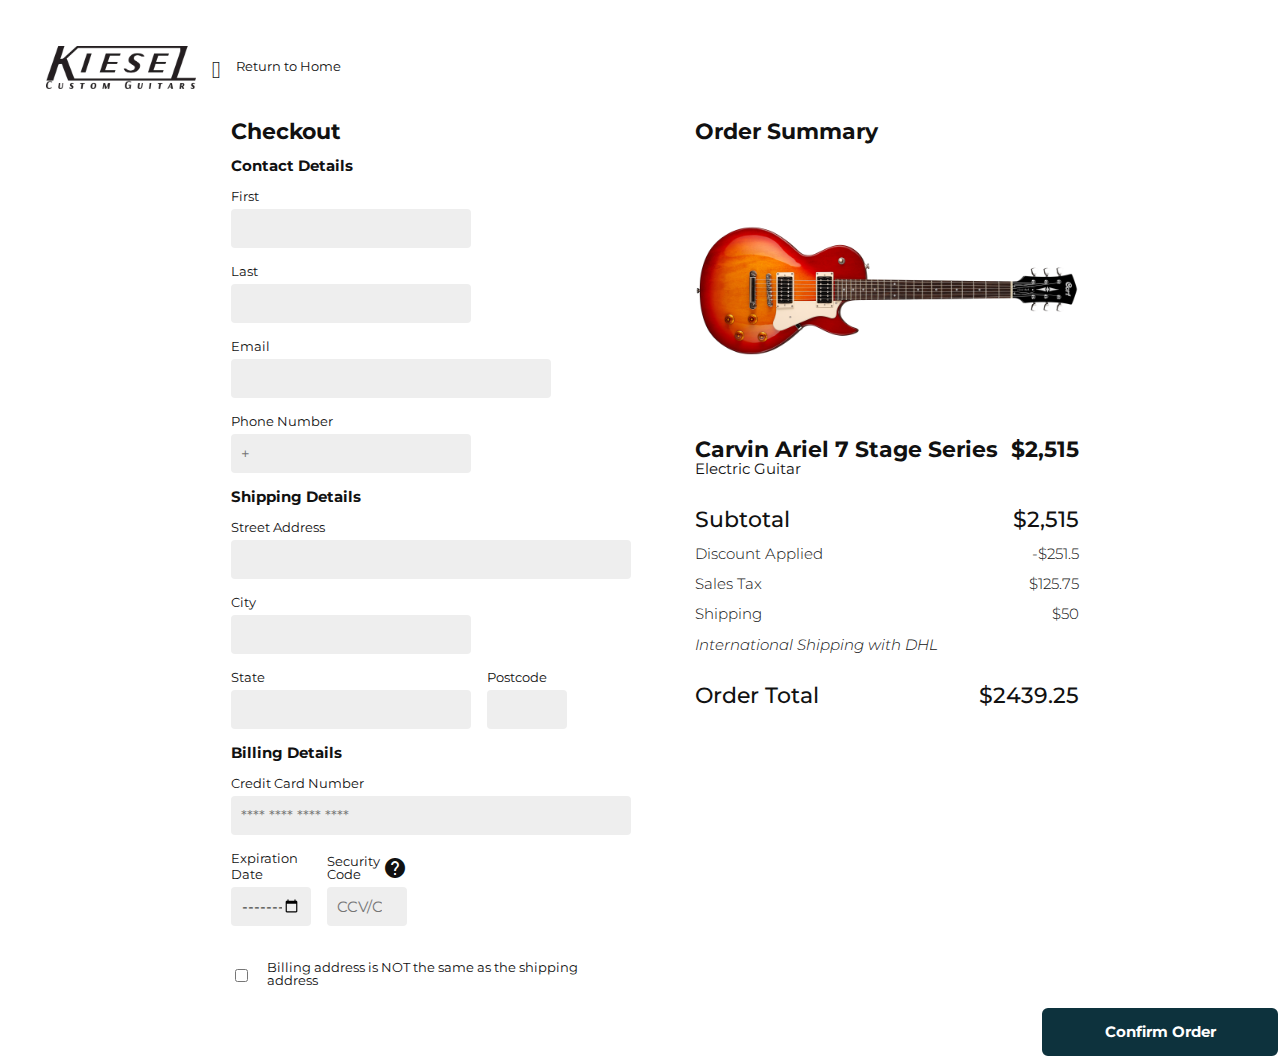
==== checkoutpage.html @ c3ea5dd9 "Add files via upload" ====
<!DOCTYPE html>
<html lang="en">
<head>
    <meta charset="UTF-8">
    <meta http-equiv="X-UA-Compatible" content="IE=edge">
    <meta name="viewport" content="width=device-width, initial-scale=1.0">
    <title>Kiesel Guitar</title>
    <link rel="stylesheet" href="reset.css">
    <link rel="stylesheet" href="layout.css">
    <link rel="stylesheet" href="checkoutstyles.css">


    <link href="https://fonts.googleapis.com/icon?family=Material+Icons"
      rel="stylesheet">
    <link rel="stylesheet" href="https://cdnjs.cloudflare.com/ajax/libs/font-awesome/4.7.0/css/font-awesome.min.css">
    
    
</head>
<body class = "stack">
    <nav class = "cluster header">
        <div class = cluster>
            <img class = logo src="images\800px-Kiesel_guitars_logo.png">
            <div class = "cluster return-to-home "><div><a href="#">  <span class="material-icons">
                &#xe5e0</span></div>
            <div> <a href = "home.html">
                <h5>Return to Home</h5>
            </a></div>
            </div>
        </div>
        <div>
            <a href="javascript:void(0);" class="icon" onclick="cartFunction()">
                <i class="fa fa-shopping-cart"></i>
              </a>
        </div>
        
    </nav>
       <div class = "checkout-container cluster center" id="MyCheckoutContainer">
        <div class="form-container column1">
        <h3 class = "bold">Checkout</h3><br>
        <form class="form" required>
            <h4 class = "bold">Contact Details</h4>
            <ul>
                <li>
            <div class="form-item width-medium">
                <div>
                    <br><label for="f-name">First</label><br>
                    <input type="text" name="f-name" class = "form-input">
                </div>
                <div>
                   <br><label for="l-name">Last</label><br>
                    <input type="text" name="l-name" class="form-input">
                </div>
            </div>
            <div class = "form-item width-large ">
                <br><label for ="email">Email</label><br>
                <input type="email" name="email" class  = "form-input">
                
            </div>
            <div class = "tel width-medium">
                <br><label for ="tel">Phone Number</label><br>
                <input type = "number" name="tel" placeholder="+">
            </div>
            <h4 class = "checkout-title">Shipping Details</h4>
            <div class="streetaddress width-xlarge">
                <br><label for ="streetaddress">Street Address</label><br>
                <input type = "text" name="streetaddress">
            
            </div>
            <div class = "city width-medium">
                <br><label for="city">City</label><br>
                <input type="text" name="city">
                
            </div>
            <div class = "stateNpostcode cluster">
                <div class = "state width-medium">
                <br><label for="state">State</label>
                <input type="text" name="state">
            </div>
            <div class = "postcode width-small">
                <br><label for="postcode">Postcode</label>
                <input type="number" name="postcode">
            </div>
            </div>
            
            <h4 class ="checkout-title" >Billing Details</h4>
            <div class ="ccnumber width-xlarge">
                <br><label for ="ccnumber"> Credit Card Number</label><br>
                <input type = "number" name = "ccnumber" placeholder="**** **** **** ****">
            </div>
            
                <div class = "cc-details cluster width-xlarge"> 
                    <div class = "width-small">
                    <br><label for ="expdate">Expiration Date</label>
                    <input type = "month" name = "expdate" placeholder = YYYY/MM min="today">
                    </div>
                    <div class = "width-small">
                    <div class = "cluster">
                        <label for ="securitycode">Security Code</label>
                        <a href="#"> <span class="material-icons">&#xe887</span></a>
                    </div>
                    
                    <input type = "number" name = "securitycode" placeholder = CCV/CVV></div>
                    
                </div>
            
            
            <div class = "billing-address cluster width-xlarge ">
                <input type = "checkbox" name="billingaddress">
                <label for="billing-address">Billing address is NOT the same as the shipping address </label>
                
            </div>
            </li>
            </ul>
            
        </form>
        
        </div>
        <div class = "stack order-summary ">
            <h3 class="bold">Order Summary</h3>
            <img class = "productimage" src="images\CR100CRSmain rotate.png" alt="">
            <div class = "stack order-summary-container">
                <div class =>
                    <div class = "cluster order-summary-content ">
                        <h3 class = "bold">Carvin Ariel 7 Stage Series</h3>
                        <h3 class = "bold">$2,515</h3>

                     </div>
                     <h4>Electric Guitar</h4>
                </div>
                
                <div class = "stack ">
                    <div class = "cluster order-summary-content">
                        <h3 class = "medium">Subtotal</h3>
                        <h3 class = "medium">$2,515</h3>
                    </div>
                    <div class = "cluster order-summary-content">
                        <h4 class = "light">Discount Applied</h4>
                        <h4 class = "light">-$251.5</h4>
                    </div>
                    <div class = "cluster order-summary-content">
                        <h4 class = "light">Sales Tax</h4>
                        <h4 class = "light">$125.75</h4>
                    </div>
                    <div class = "stack order-summary-content tinygap">
                        <div class = "cluster order-summary-content">
                            <h4 class = "light">Shipping</h4>
                            <h4 class = "light">$50</h4>
                        </div>
                        <h4 class = "italic light">International Shipping with DHL</h4>
                    </div>
                </div>
                <div class = "cluster order-summary-content">
                    <h3 class = "medium">Order Total</h3>
                    <h3 class = "medium">$2439.25</h3>
                </div>
            </div>
            
        </div>
        
    </div>
    <div class = "cluster confirm-button">
        <a href="confirmation.html"  class = "btn btn-primary bold" type=submit>Confirm Order</a>

    </div>
    <script src="untitled.js"></script>
</body>
</html>
---- layout.css ----
/*OVERARCHING LAYOUT TYPES*/

.cluster{
    display: flex;
    flex-direction: row;
    
}
.logo{
    margin-right: 25rem;
} 
.banner{
    align-items: center;
    justify-content: center;
    position:relative;
   
}
.banner-container{
    margin-left: auto;
    margin-right:auto;
    position:absolute;
    top:10rem;
    justify-content:center;
    
}
.banner-text{
  text-align: center;
  width:60%;
  line-height: 6rem;
  margin-right:auto;
  margin-left:auto;
    
}
.banner-cta{
  gap:35vw;
  position:absolute;
  top:25rem;
  justify-content: space-between;
  margin-right: auto;
  margin-left: auto;
  align-items:center;
}


.cta-right{
    text-align: right;
    
}

.nav-navigation{
    justify-content: space-between;
    align-items: center;
    flex-wrap: wrap;
    padding:1rem 1.5rem;
    
}
.nav-links{
    
    align-items:center;
    
}
.stack{
    display: flex;
    flex-direction: column;
    flex-wrap:nowrap;
    gap: 1em;
}
.main-content{
  gap:6rem;
}
.featured-products-container{
    flex-wrap: wrap;
    justify-content: center;
    align-items: flex-end ;
    /* flex-flow: column wrap; */
    gap:5rem;
    align-content: stretch;
}
.featured-products{
    
    align-items: center;
    height: 550px;
    justify-content: space-between;
}
.featured-text{
    width:200px;
}

.shop-categories-container{
    flex-wrap: wrap;
    justify-content: center;
    align-items: center;
    margin-left: auto;
    margin-right: auto;
    
    
}

.guitarsandbasses:hover .arrow, .accessories:hover .arrow, .merchandise:hover .arrow{
  max-width:350px;
  transition: 0.2s ease-in-out;
}


.shop-categories-content{
    position:absolute;
    margin-top: 2rem;
    flex-wrap: wrap;

}
.shop-categories-box{
    justify-content: center;
    min-width: 400px;
    
    

}

.brand-categories-container{
    flex-wrap: wrap;
    position: relative;
    align-items: center;
    justify-content: center;
    
}
.brand-categories-box{
    align-items: center;
    justify-content: center;
    
 
}
.brand-categories-text{
    align-items: center;
    justify-content: center;
    position: absolute;
    width:40px;
    font-weight: 700;
    text-align: center;

}
.brandimage:hover{
  opacity: 0.8;
  transition: 0.2s ease-in-out;
}
.newsletter-layout{
    justify-content: center;
    align-items: center;
    padding:2rem;
}
.newsletter-bg{
    justify-content: center;
    align-items: center;
}
.newsletter-text{
    align-items: center;
    justify-content: center;
    padding:2rem;
    text-align: center;
    gap:2rem;
    position:absolute
}
.container{
    display: flex;
    flex-direction: row;
    flex-wrap: nowrap;
}

.box{
    display:flex;
    flex-direction:column;
    flex-wrap:wrap;
}
.return-to-home{
    flex-wrap:wrap;
    align-items: center;
}
.product-container{
    flex-wrap:wrap;
    justify-content: center;
    margin-top:2rem;
    gap:3rem;
    padding:0 2rem 2rem 2rem;
    align-content:center;
}



.tech-title{
    min-width:100px;
}
.review{
    padding:2rem;
}


.similar-products{
    display: flex;
    flex-direction: row;
    padding:2rem;
    border-top: 1px solid white;
    flex-wrap: wrap;
    justify-content: center;
}

.products-container{
    flex-wrap:wrap;
    gap:3rem;
    justify-content: center;
}

.products-content{
    gap:1rem;
    width: 165px;
}

.products-text{
    gap:1rem;
}
.single-product{
    height:500px;
    justify-content: space-between;
}
.single-product:hover{
  opacity:80%;
}
.sale{
    gap:1em;
}
.sale-text{
    font-weight: 500;
    text-decoration: line-through;
}
.sale-new-price{
    font-weight:500;
    color: var(--colour-accent-orange);
}

.guitar-page{
    flex-wrap:wrap;
    
    justify-content: center;
    gap:4rem;

}
.guitar-content{
  align-items: flex-start;
  margin-top:2rem;
  
}

.filter{
    
    gap:2rem;
    
}
.nav-mobile.hide{
  position:absolute;
  opacity: 0;
  top:-100%
}
.hide{
	
  opacity: 0;
  position:absolute;
  top: 0;
  bottom: 0;
  left:0;
  right: 0;
  height:0;
}
.show{
  opacity:1;
	display:flex;
  flex-direction: column;
  transition: ease-in-out;
}
.filter-title{
	border:none;
	display:inline-block;
	padding:1rem 0;
	vertical-align:middle;
	overflow:hidden;
	text-decoration:none;
	color:inherit;
	background-color:inherit;
	text-align:center;
	cursor:pointer;
	white-space:nowrap;
	width:10rem;
	text-align: left;



}
.filter-container{
	display: flex;
	flex-direction: column;
	gap: 1rem;
  
}

.custom-warning{
  display:none;
 
}



button{
	padding:0;
	text-align: left;
}
.quiz-container{
    gap:2rem;
    border: 1px white solid;
    padding:2rem;
}
.products{
    flex-wrap:wrap;
    margin-bottom:2rem;
    gap:7rem;

}
.shop-icons{
    width:165px;
    justify-content: space-between;
    align-items: flex-end;
}

.header{
    justify-content: space-between;
    flex-wrap:wrap;
    padding:1rem;
    align-items: center;
}
.checkout-container{
    flex-wrap:wrap-reverse;
    gap: 4rem;
    justify-content: center;
}

.cc-details{
    gap:1rem;
    align-items:flex-end;
}
.billing-address{
    margin-top:2rem;
    align-items:center;
    gap:1rem;
}
.order-summary{
    width:30vw;
    gap:3rem;
}
.order-summary-content{
    flex-wrap: nowrap;
    justify-content: space-between;
}
.order-summary-container{
    gap:2rem;
}
.confirm-button{
  display: flex;
  flex-direction: row;
  flex-wrap: wrap;
  justify-content: flex-end;
}
.stateNpostcode{
  gap:1rem;
}
.header a.icon{display: none;}


.center{
    margin-left: auto;
    margin-right: auto;
}



.email-form{
  display: flex;
  justify-content: center;
  flex-direction: row;
  flex-wrap: wrap;
  gap:1rem;
}



.footer-nav{
    justify-content: space-between;
    align-items: center;
    gap:3rem;
    flex-wrap: wrap;
}

.footer-nav-container{
    gap:7rem 7rem
}

.contact-details{
    flex-wrap: wrap;
    gap: 2rem;
    justify-content: space-between;
    width:250px;
}
.footer-nav-categories{
    width:600px;
    align-items: center;
    justify-content: space-between;
}
.footer-tnc{
    width:250px;
}
.footer-social{
    flex-wrap:wrap;
    gap:1rem;
}
.footernav{
    background-color: #111111;
    display: flex;
    justify-content: space-evenly;
    padding: 50px;

    
}
.footerabout{
    list-style: none;

}
.footershop{
    list-style: none;
}
.footercontact{
    list-style: none;
}
.footermiddle{
    display: flex;
    flex-grow: 0.1;
    width: 300px;
    justify-content: space-between;
}
.getintouch{
    display: grid;
    
    border-collapse: collapse;
    border-spacing: 0;
}
.sidebar-container{
    display: flex;
    flex-direction: row;
    flex-wrap: wrap;
    
}
.sidebar{
    flex-basis: 20rem;
    flex-grow: 0;
    
    
}
.not-sidebar{
    flex-basis: 0;
    flex-basis: 999;
    min-width: 50%;
}


ul {
	list-style: none;
    margin: 0;
    padding: 0;
    text-indent: 0;
    padding-inline-start: 0;
}





  
  .topnav {
	display:flex;
	flex-direction: row;
	justify-content: space-between;
  align-items: center;
  width:100%;
    
  }
  
  .topnav a {
	float: left;
	display: block;
	
	text-align: center;
	padding: 14px 16px;
	text-decoration: none;
	
  }
  
  .topnav a:hover {
	
	color: white;
  }
  
  .topnav a.active {
	background-color: #04AA6D;
	color: white;
  }
  
  .topnav .icon {
	display: none;
  }

  .heading{
      display: flex;
      flex-direction: row;
      align-items: center;
      margin-right:auto;
  }
  .nav-links, .nav-icons{
      display: flex;
      flex-direction: row;
      z-index:1;
  }

  .dropdown-menu{
    float: left;
	display: block;
	
	text-align: center;
	padding: 14px 16px;
	text-decoration: none;
  }
  
  

.order-message{
    justify-content: center;
    
}
.order-container{
    width:450px;
    gap:3rem;
}
.order-page{
    width: 50vw;
    margin-top:1rem;
}
.dropdown-content {
    display: none;
    position: absolute;
    background-color: var(--colour-secondary);
    
    width: 27rem;
    height: 15rem;
    padding:1rem 1rem;
    right: 6rem;
    
    z-index: 1;
    
}
  
  .dropdown-content a {
    
    text-decoration: none;
    display: flex;
    flex-direction: column;
  }
  
  .dropdown-content ul li:hover {
    font-weight:500;}

 .nav-links .dropdown-menu:hover .dropdown-content {
    display: flex;
    flex-direction: column;
    flex-wrap: wrap;
    
    
    
}

.dropdown-category{
  display:flex;
  flex-direction: column;
  align-items: flex-start;
  gap:0;
  font-size: var(--text-base-size);
}




.drawer{
  z-index: 1;
  width:450px;
  margin-left: auto;
  height: calc(100vh - 68px);
  background-color: var(--colour-secondary);
  padding:2rem;
  position:absolute;
  right:0;
  top:68px;
  border-left-style:solid;
  border-left-color: white;
  border-left-width: 1px;
  
}


.local-nav{
  align-items: center;
}
.customize-container{
  justify-content: space-between;
  padding: 2.5rem 0rem;
  border-bottom-style: solid;
  border-color: white;
  border-width:1px;
}
.customize-menu{
  gap:0;
}
.sidebar2{
  flex-grow:0;
  gap:0;
  justify-content: center;
}

.not-sidebar2{
  margin-left:25vw;
}

.option{
  justify-content: center;
  align-items: center;
  gap:3rem;
  

}
.circle{
  padding: 1rem;
    border-radius: 47px;
    border: solid 1px white;
    width: 60px;
    height: 60px;
    align-items: center;
    display: flex;
    justify-content: center;
}

.circle:hover{
  background-color: grey;
  transition: 0.2s ease-in-out;
}

.option-menu{
  gap:3rem;
}

.option-container{
  margin-top:1rem;
  gap:2rem;
  align-items: center;
}

.newsletter-container{
  align-items: center;
  justify-content: center;
}


@media screen and (max-width: 1300px) {
    
  body .shop-categories-container{
      display: flex;
      flex-direction: column;
      flex-wrap: nowrap;
      justify-content: center;
      align-items: center;
      margin-left: auto;
      margin-right: auto;
      width: 70vw;
      
  }
  body .svg-box{
      height:150px;
      width:100vw
  }
  body .image{
      display: none;
  }
  body .shop-categories-content{
      position:absolute;
      
      flex-wrap: wrap;
  
  }
  body .brand-categories-container{
      display: flex;
      flex-direction: column;
      flex-wrap: wrap;
      position: relative;
      align-items: center;
      justify-content: center;
      
      gap:3rem;
      
  }
  body .brandimage{
      width: 70vw;
      object-fit: contain;
  }
  body .featured-products-container{
      display:flex;
      flex-direction: column;
      flex-wrap: wrap;
      justify-content: center;
      align-items: center ;
      /* flex-flow: column wrap; */
      gap:3rem;
      align-content: stretch;
  }
  body .newsletter-bg{
      font-size: calc(var(--text-xxl*80vw))
  }

  body.footer-nav-container{
      display: flex;
      flex-direction: column;
  }

  body .footer-tnc{
      display:none;
  }
  
  body .logo{
      margin-right:1rem;
  }    
  body .footer-nav-categories{
    gap: 2rem;
    
}
}
@media screen and (max-width: 1000px) {
  body .footer-nav-container{
      display: flex;
      flex-direction: row;
      gap:0rem;
      padding: 2rem;
  }
  body .footer-nav-categories{
      display: flex;
      flex-direction: row;
      align-items: flex-start;
      gap: 1rem;
      
  }
  body .footermiddle{
    gap:1rem;
  }

  body .contact-details{
      width:150px;
  }
  body .shop-categories-content img{
      width: 45vw;
  }
  body .shop-categories-content h3{
      font-size: 1.4rem;
  }
  

  body .quiz-container{
      display: none;
  }

  body .guitar-page{
      display: flex;
      flex-direction: row;
      gap: 2rem;
      padding: 0 0.5rem;
  }

  body .filter-container{
      display: flex;
      flex-direction: row;
      flex-wrap:wrap;
      gap:2vw;
      align-items:flex-start;
      
  }

  .filter-content{
    display: flex;
    flex-direction: column;
    justify-content: center;
  }

  body .sidebar{
    flex-basis:100%;
  }
  body .products{
      justify-content: center;
  }
  body .not-sidebar{
      flex-basis: auto;
  }
  body .product-content{
      display: flex;
      flex-direction: column;
      flex-wrap: wrap;  
      gap:2rem;      
  
  }
  body .productimage{
      max-height: 400px;
      display: block;
      
      object-fit:contain;
      min-height: 200px;
  }
  body .product-details{
      align-items: center;
  }
  
  .header a.icon{display: block;}  
  
  .checkout-container.responsive .order-summary{
    display:flex;
    flex-direction: column;
    width:80vw;

  } 
  .checkout-container .order-summary{display: none;}
  .product-buttons{
    align-items: center;
  }
  body .custom-warning{
    display: flex;
    width:50%;
    margin-left:auto;
    margin-right:auto;
    align-items:center;
    justify-content: center;
    position:absolute;
    z-index: 1;
  }
  .confirm-button.custom{
    display: none;
  }
}

@media screen and (max-width: 950px) {
    
	
    
	.topnav a.icon {
	  float: right;
	  display: block;
	}
  .topnav .nav-links,.nav-icons a:nth-child(2),.dropdown-menu, .dropdown-menu.mobile-nav-shop{display: none;}
    
    .topnav .responsive .nav-links  {
      position: relative;}
    .topnav.responsive .nav-links .icon {
      position: relative;
      left:0;
    }
    .topnav.responsive .nav-links,
    .topnav.responsive .dropdown-menu,
    .topnav.responsive .nav-icons{
      display: flex;
      flex-direction: column;
      align-items: center;
    }
    .topnav.responsive{
      display:flex;
      flex-direction: column;
    }
      .topnav{
          display:flex;
        flex-direction: row;
      }
      body .logo{
          margin-right: 0rem;
      }
      .nav-links{
        display: flex;
        flex-direction: column;
        align-items:center;
      }
      
      nav .nav-links .dropdown-menu:hover .dropdown-content {
        display: none;
        
    }
    .nav-mobile.hide.show{
      position:relative;
      height: auto;
      opacity: 1;
    }
    

    
   
  }
  
 
  @media only screen and (max-width: 768px) {
   
    
    body .newsletter-rect{
      width:80vw;
  }

  .newsletter-text{
    width:60vw;
    gap:1rem;
  }

  body .newsletter-subheading{
    width:60vw;
  }
  .banner-text{
    font-size: var(--text-xl);
  }
  .banner-cta{
    font-size: var(--text-base-size)
  }
  
  .banner-container{
    gap: 1em;
    position: absolute;
    top: 10rem;
    justify-content: center;
  }

  body{
    gap:0rem;
  }

  .banner-cta{
    display: flex;
    flex-direction:column;
    gap: 1rem;
    top:30rem;
  }
  .banner-text{
    line-height:4rem;
  }
  
  .main-content{
    gap:1rem;
  }
  body .footer-nav-categories a:not(:first-child){
    display:none;

}
body .footer-nav-categories{
  display: flex;
  flex-direction: column;
  align-items: flex-start;
  gap: 1rem;
  
}
.drawer{
  width:100%;
  height:70vh;
  position:relative;
}
  }

  @media screen and (max-width:400px){
   
  }
  
  .error{
    justify-content: center;
    width: 40vw;
    margin-left: auto;
    margin-right: auto;
    padding:10rem 5rem;
  }
---- checkoutstyles.css ----
@import url('https://fonts.googleapis.com/css2?family=Montserrat:wght@300;400;500;700&display=swap');

:root{
    --font-primary: 'Montserrat', sans-serif;
    --text-base-size: 0.95rem;

    --colour-primary: white;
    --colour-secondary: #111111;
    --colour-accent-orange: #ee6633;
    --colour-accent-blue:#33c1ee;
    --colour-accent-green:#33ee33;
    --colour-background-brown:#33230b;
    --colour-background-green:#0a260f;
    --colour-background-blue:#0d323d;

    --text-scale-ratio: 1.2;
    --text-xxl: 5rem;
    --text-xl: 3rem;
    --text-lg: 2rem;
    --text-md: 1.4rem;
    --text-sm: 0.8rem;

    --width-sm:8rem;
    --width-md: 12rem;
    --width-lg: 15rem;
    --width-xlg: 20rem;
}
html {
    box-sizing: border-box;
  }
  *, *:before, *:after {
    box-sizing: inherit;
  }

body{
    font-size: var(--text-base-size);
    font-family: var(--font-primary);
    color: var(--colour-secondary);
    background-color: var(--colour-primary);
    text-decoration: none;
    margin-left: 2em;
    margin-top: 2em;
}

.logo{
    width: 150px;
    margin-right: 0rem;
}



label{
    color: var(--colour-secondary);
    text-decoration: none;
    font-size: var(--text-sm);
}

h1{
    font-size: var(--text-xxl);
    
    letter-spacing: .3rem;
    font-weight: 400;
}
    

h2{
    font-size: var(--text-xl);
    
    font-weight: 400;
}

h3{
    font-size: var(--text-md);
    font-weight: 400;
}

h4{
    font-size: var(--text-base-size);
    font-weight: 400;

}
h5{
    font-size: var(--text-sm);
    font-weight: 400;
}
a{
    text-decoration: none;
    color: inherit;
}
b{
    font-size: var(--text-sm);
    font-weight: 300;
}

/*SPECIFIC STYLES ADJUSTMENTS*/
.green-accent{
    color: var(--colour-accent-green);
}
.blue-accent{
    color: var(--colour-accent-blue);
}
.orange-accent{
    color:var(--colour-accent-orange);
}
.black{
    color:var(--colour-secondary)
}
.white{
    color: var(--colour-primary);
}
.underline{
    text-decoration: underline;
}
.bold{
    font-weight: 700;
}
.medium{
    font-weight:500;
}
.light{
    font-weight: 300;
}
.width-small{
    max-width: 5rem;
}
.width-medium{
    max-width: 15rem;
}

.width-large{
    max-width:20rem;
}
.width-xlarge{
    max-width:25rem;
}
.checkout-title{
    margin-top: 1rem;
    font-weight: 700;
}

.italic{
    font-style: italic;
}
.productimage{
    
    max-width: 450px;
    max-height: 200px;
    display: block;
    
    object-fit:contain;
    min-height: 200px;
}
.btn{
    padding: 1rem;
    border-radius: 8px;
    text-align: center;
    text-decoration: none;
    
}   


.btn-primary{
    background-color: var(--colour-background-blue);
    border: 2px solid var(--colour-primary);
    color: var(--colour-primary);
    width:15rem;
    
}

.btn-primary:hover{
    background-color: #123d4b ;
    transition: 0.2s ease-in-out;
    
}
.icon{
    font-size: 2rem;
}

input:invalid{
    background:pink;
}


form{
    display: flex;
    max-width:60vw;
    flex-direction: column;
    color:var(--colour-secondary);
    text-decoration: none;

}
input{
    width: 100%;
    min-height: 25px;
    font-size: 1rem;
    margin-top: 5px;
    border-radius: 4px;
    font: var(--font-primary);
    border: 0;
    padding: 10px;
    background: #eee;
}
input[type = "checkbox"]{
    width: auto;
}
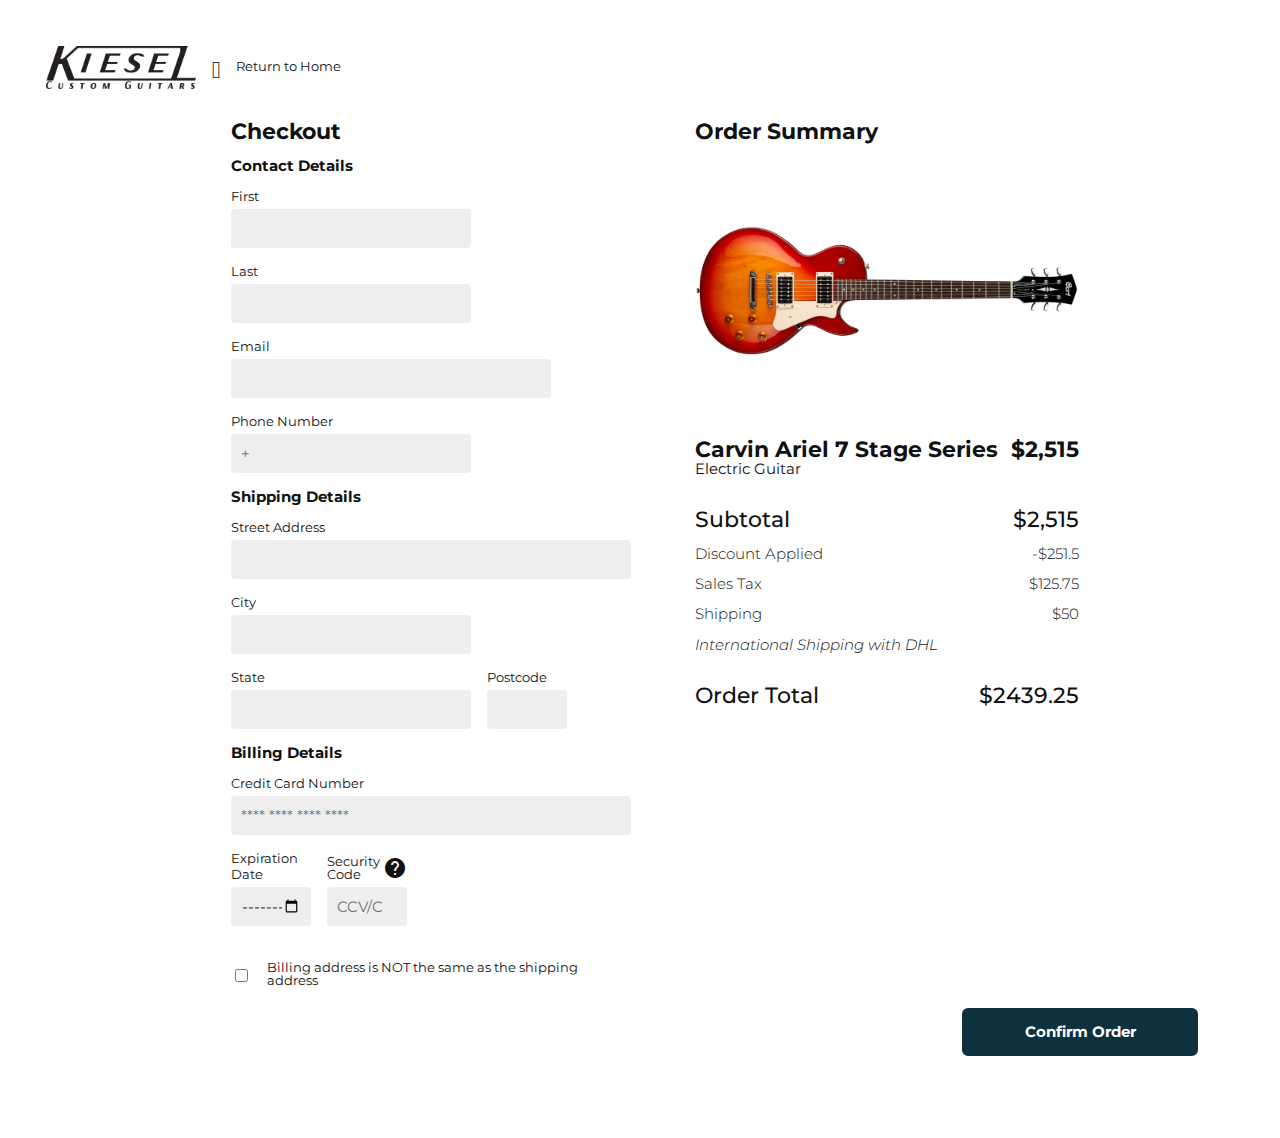
==== commit 80c3d07f: "1700 10/6/21" ====
--- a/checkoutpage.html
+++ b/checkoutpage.html
@@ -1,167 +1,167 @@
-<!DOCTYPE html>
-<html lang="en">
-<head>
-    <meta charset="UTF-8">
-    <meta http-equiv="X-UA-Compatible" content="IE=edge">
-    <meta name="viewport" content="width=device-width, initial-scale=1.0">
-    <title>Kiesel Guitar</title>
-    <link rel="stylesheet" href="reset.css">
-    <link rel="stylesheet" href="layout.css">
-    <link rel="stylesheet" href="checkoutstyles.css">
-
-
-    <link href="https://fonts.googleapis.com/icon?family=Material+Icons"
-      rel="stylesheet">
-    <link rel="stylesheet" href="https://cdnjs.cloudflare.com/ajax/libs/font-awesome/4.7.0/css/font-awesome.min.css">
-    
-    
-</head>
-<body class = "stack">
-    <nav class = "cluster header">
-        <div class = cluster>
-            <img class = logo src="images\800px-Kiesel_guitars_logo.png">
-            <div class = "cluster return-to-home "><div><a href="#">  <span class="material-icons">
-                &#xe5e0</span></div>
-            <div> <a href = "home.html">
-                <h5>Return to Home</h5>
-            </a></div>
-            </div>
-        </div>
-        <div>
-            <a href="javascript:void(0);" class="icon" onclick="cartFunction()">
-                <i class="fa fa-shopping-cart"></i>
-              </a>
-        </div>
-        
-    </nav>
-       <div class = "checkout-container cluster center" id="MyCheckoutContainer">
-        <div class="form-container column1">
-        <h3 class = "bold">Checkout</h3><br>
-        <form class="form" required>
-            <h4 class = "bold">Contact Details</h4>
-            <ul>
-                <li>
-            <div class="form-item width-medium">
-                <div>
-                    <br><label for="f-name">First</label><br>
-                    <input type="text" name="f-name" class = "form-input">
-                </div>
-                <div>
-                   <br><label for="l-name">Last</label><br>
-                    <input type="text" name="l-name" class="form-input">
-                </div>
-            </div>
-            <div class = "form-item width-large ">
-                <br><label for ="email">Email</label><br>
-                <input type="email" name="email" class  = "form-input">
-                
-            </div>
-            <div class = "tel width-medium">
-                <br><label for ="tel">Phone Number</label><br>
-                <input type = "number" name="tel" placeholder="+">
-            </div>
-            <h4 class = "checkout-title">Shipping Details</h4>
-            <div class="streetaddress width-xlarge">
-                <br><label for ="streetaddress">Street Address</label><br>
-                <input type = "text" name="streetaddress">
-            
-            </div>
-            <div class = "city width-medium">
-                <br><label for="city">City</label><br>
-                <input type="text" name="city">
-                
-            </div>
-            <div class = "stateNpostcode cluster">
-                <div class = "state width-medium">
-                <br><label for="state">State</label>
-                <input type="text" name="state">
-            </div>
-            <div class = "postcode width-small">
-                <br><label for="postcode">Postcode</label>
-                <input type="number" name="postcode">
-            </div>
-            </div>
-            
-            <h4 class ="checkout-title" >Billing Details</h4>
-            <div class ="ccnumber width-xlarge">
-                <br><label for ="ccnumber"> Credit Card Number</label><br>
-                <input type = "number" name = "ccnumber" placeholder="**** **** **** ****">
-            </div>
-            
-                <div class = "cc-details cluster width-xlarge"> 
-                    <div class = "width-small">
-                    <br><label for ="expdate">Expiration Date</label>
-                    <input type = "month" name = "expdate" placeholder = YYYY/MM min="today">
-                    </div>
-                    <div class = "width-small">
-                    <div class = "cluster">
-                        <label for ="securitycode">Security Code</label>
-                        <a href="#"> <span class="material-icons">&#xe887</span></a>
-                    </div>
-                    
-                    <input type = "number" name = "securitycode" placeholder = CCV/CVV></div>
-                    
-                </div>
-            
-            
-            <div class = "billing-address cluster width-xlarge ">
-                <input type = "checkbox" name="billingaddress">
-                <label for="billing-address">Billing address is NOT the same as the shipping address </label>
-                
-            </div>
-            </li>
-            </ul>
-            
-        </form>
-        
-        </div>
-        <div class = "stack order-summary ">
-            <h3 class="bold">Order Summary</h3>
-            <img class = "productimage" src="images\CR100CRSmain rotate.png" alt="">
-            <div class = "stack order-summary-container">
-                <div class =>
-                    <div class = "cluster order-summary-content ">
-                        <h3 class = "bold">Carvin Ariel 7 Stage Series</h3>
-                        <h3 class = "bold">$2,515</h3>
-
-                     </div>
-                     <h4>Electric Guitar</h4>
-                </div>
-                
-                <div class = "stack ">
-                    <div class = "cluster order-summary-content">
-                        <h3 class = "medium">Subtotal</h3>
-                        <h3 class = "medium">$2,515</h3>
-                    </div>
-                    <div class = "cluster order-summary-content">
-                        <h4 class = "light">Discount Applied</h4>
-                        <h4 class = "light">-$251.5</h4>
-                    </div>
-                    <div class = "cluster order-summary-content">
-                        <h4 class = "light">Sales Tax</h4>
-                        <h4 class = "light">$125.75</h4>
-                    </div>
-                    <div class = "stack order-summary-content tinygap">
-                        <div class = "cluster order-summary-content">
-                            <h4 class = "light">Shipping</h4>
-                            <h4 class = "light">$50</h4>
-                        </div>
-                        <h4 class = "italic light">International Shipping with DHL</h4>
-                    </div>
-                </div>
-                <div class = "cluster order-summary-content">
-                    <h3 class = "medium">Order Total</h3>
-                    <h3 class = "medium">$2439.25</h3>
-                </div>
-            </div>
-            
-        </div>
-        
-    </div>
-    <div class = "cluster confirm-button">
-        <a href="confirmation.html"  class = "btn btn-primary bold" type=submit>Confirm Order</a>
-
-    </div>
-    <script src="untitled.js"></script>
-</body>
+<!DOCTYPE html>
+<html lang="en">
+<head>
+    <meta charset="UTF-8">
+    <meta http-equiv="X-UA-Compatible" content="IE=edge">
+    <meta name="viewport" content="width=device-width, initial-scale=1.0">
+    <title>Kiesel Guitar</title>
+    <link rel="stylesheet" href="reset.css">
+    <link rel="stylesheet" href="layout.css">
+    <link rel="stylesheet" href="checkoutstyles.css">
+
+
+    <link href="https://fonts.googleapis.com/icon?family=Material+Icons"
+      rel="stylesheet">
+    <link rel="stylesheet" href="https://cdnjs.cloudflare.com/ajax/libs/font-awesome/4.7.0/css/font-awesome.min.css">
+    
+    
+</head>
+<body class = "stack">
+    <nav class = "cluster header">
+        <div class = cluster>
+            <img class = logo src="images\800px-Kiesel_guitars_logo.png">
+            <div class = "cluster return-to-home "><div><a href="#">  <span class="material-icons">
+                &#xe5e0</span></div>
+            <div> <a href = "index.html">
+                <h5>Return to Home</h5>
+            </a></div>
+            </div>
+        </div>
+        <div>
+            <a href="javascript:void(0);" class="icon" onclick="cartFunction()">
+                <i class="fa fa-shopping-cart"></i>
+              </a>
+        </div>
+        
+    </nav>
+       <div class = "checkout-container cluster center" id="MyCheckoutContainer">
+        <div class="form-container">
+        <h3 class = "bold">Checkout</h3><br>
+        <form class="form" required>
+            <h4 class = "bold">Contact Details</h4>
+            <ul>
+                <li>
+            <div class="form-item width-medium">
+                <div>
+                    <br><label for="f-name">First</label><br>
+                    <input type="text" name="f-name" class = "form-input">
+                </div>
+                <div>
+                   <br><label for="l-name">Last</label><br>
+                    <input type="text" name="l-name" class="form-input">
+                </div>
+            </div>
+            <div class = "form-item width-large ">
+                <br><label for ="email">Email</label><br>
+                <input type="email" name="email" class  = "form-input">
+                
+            </div>
+            <div class = "tel width-medium">
+                <br><label for ="tel">Phone Number</label><br>
+                <input type = "number" name="tel" placeholder="+">
+            </div>
+            <h4 class = "checkout-title">Shipping Details</h4>
+            <div class="streetaddress width-xlarge">
+                <br><label for ="streetaddress">Street Address</label><br>
+                <input type = "text" name="streetaddress">
+            
+            </div>
+            <div class = "city width-medium">
+                <br><label for="city">City</label><br>
+                <input type="text" name="city">
+                
+            </div>
+            <div class = "stateNpostcode cluster">
+                <div class = "state width-medium">
+                <br><label for="state">State</label>
+                <input type="text" name="state">
+            </div>
+            <div class = "postcode width-small">
+                <br><label for="postcode">Postcode</label>
+                <input type="number" name="postcode">
+            </div>
+            </div>
+            
+            <h4 class ="checkout-title" >Billing Details</h4>
+            <div class ="ccnumber width-xlarge">
+                <br><label for ="ccnumber"> Credit Card Number</label><br>
+                <input type = "number" name = "ccnumber" placeholder="**** **** **** ****">
+            </div>
+            
+                <div class = "cc-details cluster width-xlarge"> 
+                    <div class = "width-small">
+                    <br><label for ="expdate">Expiration Date</label>
+                    <input type = "month" name = "expdate" placeholder = YYYY/MM min="today">
+                    </div>
+                    <div class = "width-small">
+                    <div class = "cluster">
+                        <label for ="securitycode">Security Code</label>
+                        <a href="#"> <span class="material-icons">&#xe887</span></a>
+                    </div>
+                    
+                    <input type = "number" name = "securitycode" placeholder = CCV/CVV></div>
+                    
+                </div>
+            
+            
+            <div class = "billing-address cluster width-xlarge ">
+                <input type = "checkbox" name="billingaddress">
+                <label for="billing-address">Billing address is NOT the same as the shipping address </label>
+                
+            </div>
+            </li>
+            </ul>
+            
+        </form>
+        
+        </div>
+        <div class = "stack order-summary ">
+            <h3 class="bold">Order Summary</h3>
+            <img class = "productimage" src="images\CR100CRSmain rotate.png" alt="">
+            <div class = "stack order-summary-container">
+                <div class =>
+                    <div class = "cluster order-summary-content ">
+                        <h3 class = "bold">Carvin Ariel 7 Stage Series</h3>
+                        <h3 class = "bold">$2,515</h3>
+
+                     </div>
+                     <h4>Electric Guitar</h4>
+                </div>
+                
+                <div class = "stack ">
+                    <div class = "cluster order-summary-content">
+                        <h3 class = "medium">Subtotal</h3>
+                        <h3 class = "medium">$2,515</h3>
+                    </div>
+                    <div class = "cluster order-summary-content">
+                        <h4 class = "light">Discount Applied</h4>
+                        <h4 class = "light">-$251.5</h4>
+                    </div>
+                    <div class = "cluster order-summary-content">
+                        <h4 class = "light">Sales Tax</h4>
+                        <h4 class = "light">$125.75</h4>
+                    </div>
+                    <div class = "stack order-summary-content tinygap">
+                        <div class = "cluster order-summary-content">
+                            <h4 class = "light">Shipping</h4>
+                            <h4 class = "light">$50</h4>
+                        </div>
+                        <h4 class = "italic light">International Shipping with DHL</h4>
+                    </div>
+                </div>
+                <div class = "cluster order-summary-content">
+                    <h3 class = "medium">Order Total</h3>
+                    <h3 class = "medium">$2439.25</h3>
+                </div>
+            </div>
+            
+        </div>
+        
+    </div>
+    <div class = "cluster checkout-button confirm-button">
+        <a href="confirmation.html"  class = "btn btn-primary bold" type=submit>Confirm Order</a>
+
+    </div>
+    <script src="untitled.js"></script>
+</body>
 </html>--- a/layout.css
+++ b/layout.css
@@ -1,986 +1,936 @@
-/*OVERARCHING LAYOUT TYPES*/
-
-.cluster{
-    display: flex;
-    flex-direction: row;
-    
-}
-.logo{
-    margin-right: 25rem;
-} 
-.banner{
-    align-items: center;
-    justify-content: center;
-    position:relative;
-   
-}
-.banner-container{
-    margin-left: auto;
-    margin-right:auto;
-    position:absolute;
-    top:10rem;
-    justify-content:center;
-    
-}
-.banner-text{
-  text-align: center;
-  width:60%;
-  line-height: 6rem;
-  margin-right:auto;
-  margin-left:auto;
-    
-}
-.banner-cta{
-  gap:35vw;
-  position:absolute;
-  top:25rem;
-  justify-content: space-between;
-  margin-right: auto;
-  margin-left: auto;
-  align-items:center;
-}
-
-
-.cta-right{
-    text-align: right;
-    
-}
-
-.nav-navigation{
-    justify-content: space-between;
-    align-items: center;
-    flex-wrap: wrap;
-    padding:1rem 1.5rem;
-    
-}
-.nav-links{
-    
-    align-items:center;
-    
-}
-.stack{
-    display: flex;
-    flex-direction: column;
-    flex-wrap:nowrap;
-    gap: 1em;
-}
-.main-content{
-  gap:6rem;
-}
-.featured-products-container{
-    flex-wrap: wrap;
-    justify-content: center;
-    align-items: flex-end ;
-    /* flex-flow: column wrap; */
-    gap:5rem;
-    align-content: stretch;
-}
-.featured-products{
-    
-    align-items: center;
-    height: 550px;
-    justify-content: space-between;
-}
-.featured-text{
-    width:200px;
-}
-
-.shop-categories-container{
-    flex-wrap: wrap;
-    justify-content: center;
-    align-items: center;
-    margin-left: auto;
-    margin-right: auto;
-    
-    
-}
-
-.guitarsandbasses:hover .arrow, .accessories:hover .arrow, .merchandise:hover .arrow{
-  max-width:350px;
-  transition: 0.2s ease-in-out;
-}
-
-
-.shop-categories-content{
-    position:absolute;
-    margin-top: 2rem;
-    flex-wrap: wrap;
-
-}
-.shop-categories-box{
-    justify-content: center;
-    min-width: 400px;
-    
-    
-
-}
-
-.brand-categories-container{
-    flex-wrap: wrap;
-    position: relative;
-    align-items: center;
-    justify-content: center;
-    
-}
-.brand-categories-box{
-    align-items: center;
-    justify-content: center;
-    
- 
-}
-.brand-categories-text{
-    align-items: center;
-    justify-content: center;
-    position: absolute;
-    width:40px;
-    font-weight: 700;
-    text-align: center;
-
-}
-.brandimage:hover{
-  opacity: 0.8;
-  transition: 0.2s ease-in-out;
-}
-.newsletter-layout{
-    justify-content: center;
-    align-items: center;
-    padding:2rem;
-}
-.newsletter-bg{
-    justify-content: center;
-    align-items: center;
-}
-.newsletter-text{
-    align-items: center;
-    justify-content: center;
-    padding:2rem;
-    text-align: center;
-    gap:2rem;
-    position:absolute
-}
-.container{
-    display: flex;
-    flex-direction: row;
-    flex-wrap: nowrap;
-}
-
-.box{
-    display:flex;
-    flex-direction:column;
-    flex-wrap:wrap;
-}
-.return-to-home{
-    flex-wrap:wrap;
-    align-items: center;
-}
-.product-container{
-    flex-wrap:wrap;
-    justify-content: center;
-    margin-top:2rem;
-    gap:3rem;
-    padding:0 2rem 2rem 2rem;
-    align-content:center;
-}
-
-
-
-.tech-title{
-    min-width:100px;
-}
-.review{
-    padding:2rem;
-}
-
-
-.similar-products{
-    display: flex;
-    flex-direction: row;
-    padding:2rem;
-    border-top: 1px solid white;
-    flex-wrap: wrap;
-    justify-content: center;
-}
-
-.products-container{
-    flex-wrap:wrap;
-    gap:3rem;
-    justify-content: center;
-}
-
-.products-content{
-    gap:1rem;
-    width: 165px;
-}
-
-.products-text{
-    gap:1rem;
-}
-.single-product{
-    height:500px;
-    justify-content: space-between;
-}
-.single-product:hover{
-  opacity:80%;
-}
-.sale{
-    gap:1em;
-}
-.sale-text{
-    font-weight: 500;
-    text-decoration: line-through;
-}
-.sale-new-price{
-    font-weight:500;
-    color: var(--colour-accent-orange);
-}
-
-.guitar-page{
-    flex-wrap:wrap;
-    
-    justify-content: center;
-    gap:4rem;
-
-}
-.guitar-content{
-  align-items: flex-start;
-  margin-top:2rem;
-  
-}
-
-.filter{
-    
-    gap:2rem;
-    
-}
-.nav-mobile.hide{
-  position:absolute;
-  opacity: 0;
-  top:-100%
-}
-.hide{
-	
-  opacity: 0;
-  position:absolute;
-  top: 0;
-  bottom: 0;
-  left:0;
-  right: 0;
-  height:0;
-}
-.show{
-  opacity:1;
-	display:flex;
-  flex-direction: column;
-  transition: ease-in-out;
-}
-.filter-title{
-	border:none;
-	display:inline-block;
-	padding:1rem 0;
-	vertical-align:middle;
-	overflow:hidden;
-	text-decoration:none;
-	color:inherit;
-	background-color:inherit;
-	text-align:center;
-	cursor:pointer;
-	white-space:nowrap;
-	width:10rem;
-	text-align: left;
-
-
-
-}
-.filter-container{
-	display: flex;
-	flex-direction: column;
-	gap: 1rem;
-  
-}
-
-.custom-warning{
-  display:none;
- 
-}
-
-
-
-button{
-	padding:0;
-	text-align: left;
-}
-.quiz-container{
-    gap:2rem;
-    border: 1px white solid;
-    padding:2rem;
-}
-.products{
-    flex-wrap:wrap;
-    margin-bottom:2rem;
-    gap:7rem;
-
-}
-.shop-icons{
-    width:165px;
-    justify-content: space-between;
-    align-items: flex-end;
-}
-
-.header{
-    justify-content: space-between;
-    flex-wrap:wrap;
-    padding:1rem;
-    align-items: center;
-}
-.checkout-container{
-    flex-wrap:wrap-reverse;
-    gap: 4rem;
-    justify-content: center;
-}
-
-.cc-details{
-    gap:1rem;
-    align-items:flex-end;
-}
-.billing-address{
-    margin-top:2rem;
-    align-items:center;
-    gap:1rem;
-}
-.order-summary{
-    width:30vw;
-    gap:3rem;
-}
-.order-summary-content{
-    flex-wrap: nowrap;
-    justify-content: space-between;
-}
-.order-summary-container{
-    gap:2rem;
-}
-.confirm-button{
-  display: flex;
-  flex-direction: row;
-  flex-wrap: wrap;
-  justify-content: flex-end;
-}
-.stateNpostcode{
-  gap:1rem;
-}
-.header a.icon{display: none;}
-
-
-.center{
-    margin-left: auto;
-    margin-right: auto;
-}
-
-
-
-.email-form{
-  display: flex;
-  justify-content: center;
-  flex-direction: row;
-  flex-wrap: wrap;
-  gap:1rem;
-}
-
-
-
-.footer-nav{
-    justify-content: space-between;
-    align-items: center;
-    gap:3rem;
-    flex-wrap: wrap;
-}
-
-.footer-nav-container{
-    gap:7rem 7rem
-}
-
-.contact-details{
-    flex-wrap: wrap;
-    gap: 2rem;
-    justify-content: space-between;
-    width:250px;
-}
-.footer-nav-categories{
-    width:600px;
-    align-items: center;
-    justify-content: space-between;
-}
-.footer-tnc{
-    width:250px;
-}
-.footer-social{
-    flex-wrap:wrap;
-    gap:1rem;
-}
-.footernav{
-    background-color: #111111;
-    display: flex;
-    justify-content: space-evenly;
-    padding: 50px;
-
-    
-}
-.footerabout{
-    list-style: none;
-
-}
-.footershop{
-    list-style: none;
-}
-.footercontact{
-    list-style: none;
-}
-.footermiddle{
-    display: flex;
-    flex-grow: 0.1;
-    width: 300px;
-    justify-content: space-between;
-}
-.getintouch{
-    display: grid;
-    
-    border-collapse: collapse;
-    border-spacing: 0;
-}
-.sidebar-container{
-    display: flex;
-    flex-direction: row;
-    flex-wrap: wrap;
-    
-}
-.sidebar{
-    flex-basis: 20rem;
-    flex-grow: 0;
-    
-    
-}
-.not-sidebar{
-    flex-basis: 0;
-    flex-basis: 999;
-    min-width: 50%;
-}
-
-
-ul {
-	list-style: none;
-    margin: 0;
-    padding: 0;
-    text-indent: 0;
-    padding-inline-start: 0;
-}
-
-
-
-
-
-  
-  .topnav {
-	display:flex;
-	flex-direction: row;
-	justify-content: space-between;
-  align-items: center;
-  width:100%;
-    
-  }
-  
-  .topnav a {
-	float: left;
-	display: block;
-	
-	text-align: center;
-	padding: 14px 16px;
-	text-decoration: none;
-	
-  }
-  
-  .topnav a:hover {
-	
-	color: white;
-  }
-  
-  .topnav a.active {
-	background-color: #04AA6D;
-	color: white;
-  }
-  
-  .topnav .icon {
-	display: none;
-  }
-
-  .heading{
-      display: flex;
-      flex-direction: row;
-      align-items: center;
-      margin-right:auto;
-  }
-  .nav-links, .nav-icons{
-      display: flex;
-      flex-direction: row;
-      z-index:1;
-  }
-
-  .dropdown-menu{
-    float: left;
-	display: block;
-	
-	text-align: center;
-	padding: 14px 16px;
-	text-decoration: none;
-  }
-  
-  
-
-.order-message{
-    justify-content: center;
-    
-}
-.order-container{
-    width:450px;
-    gap:3rem;
-}
-.order-page{
-    width: 50vw;
-    margin-top:1rem;
-}
-.dropdown-content {
-    display: none;
-    position: absolute;
-    background-color: var(--colour-secondary);
-    
-    width: 27rem;
-    height: 15rem;
-    padding:1rem 1rem;
-    right: 6rem;
-    
-    z-index: 1;
-    
-}
-  
-  .dropdown-content a {
-    
-    text-decoration: none;
-    display: flex;
-    flex-direction: column;
-  }
-  
-  .dropdown-content ul li:hover {
-    font-weight:500;}
-
- .nav-links .dropdown-menu:hover .dropdown-content {
-    display: flex;
-    flex-direction: column;
-    flex-wrap: wrap;
-    
-    
-    
-}
-
-.dropdown-category{
-  display:flex;
-  flex-direction: column;
-  align-items: flex-start;
-  gap:0;
-  font-size: var(--text-base-size);
-}
-
-
-
-
-.drawer{
-  z-index: 1;
-  width:450px;
-  margin-left: auto;
-  height: calc(100vh - 68px);
-  background-color: var(--colour-secondary);
-  padding:2rem;
-  position:absolute;
-  right:0;
-  top:68px;
-  border-left-style:solid;
-  border-left-color: white;
-  border-left-width: 1px;
-  
-}
-
-
-.local-nav{
-  align-items: center;
-}
-.customize-container{
-  justify-content: space-between;
-  padding: 2.5rem 0rem;
-  border-bottom-style: solid;
-  border-color: white;
-  border-width:1px;
-}
-.customize-menu{
-  gap:0;
-}
-.sidebar2{
-  flex-grow:0;
-  gap:0;
-  justify-content: center;
-}
-
-.not-sidebar2{
-  margin-left:25vw;
-}
-
-.option{
-  justify-content: center;
-  align-items: center;
-  gap:3rem;
-  
-
-}
-.circle{
-  padding: 1rem;
-    border-radius: 47px;
-    border: solid 1px white;
-    width: 60px;
-    height: 60px;
-    align-items: center;
-    display: flex;
-    justify-content: center;
-}
-
-.circle:hover{
-  background-color: grey;
-  transition: 0.2s ease-in-out;
-}
-
-.option-menu{
-  gap:3rem;
-}
-
-.option-container{
-  margin-top:1rem;
-  gap:2rem;
-  align-items: center;
-}
-
-.newsletter-container{
-  align-items: center;
-  justify-content: center;
-}
-
-
-@media screen and (max-width: 1300px) {
-    
-  body .shop-categories-container{
-      display: flex;
-      flex-direction: column;
-      flex-wrap: nowrap;
-      justify-content: center;
-      align-items: center;
-      margin-left: auto;
-      margin-right: auto;
-      width: 70vw;
-      
-  }
-  body .svg-box{
-      height:150px;
-      width:100vw
-  }
-  body .image{
-      display: none;
-  }
-  body .shop-categories-content{
-      position:absolute;
-      
-      flex-wrap: wrap;
-  
-  }
-  body .brand-categories-container{
-      display: flex;
-      flex-direction: column;
-      flex-wrap: wrap;
-      position: relative;
-      align-items: center;
-      justify-content: center;
-      
-      gap:3rem;
-      
-  }
-  body .brandimage{
-      width: 70vw;
-      object-fit: contain;
-  }
-  body .featured-products-container{
-      display:flex;
-      flex-direction: column;
-      flex-wrap: wrap;
-      justify-content: center;
-      align-items: center ;
-      /* flex-flow: column wrap; */
-      gap:3rem;
-      align-content: stretch;
-  }
-  body .newsletter-bg{
-      font-size: calc(var(--text-xxl*80vw))
-  }
-
-  body.footer-nav-container{
-      display: flex;
-      flex-direction: column;
-  }
-
-  body .footer-tnc{
-      display:none;
-  }
-  
-  body .logo{
-      margin-right:1rem;
-  }    
-  body .footer-nav-categories{
-    gap: 2rem;
-    
-}
-}
-@media screen and (max-width: 1000px) {
-  body .footer-nav-container{
-      display: flex;
-      flex-direction: row;
-      gap:0rem;
-      padding: 2rem;
-  }
-  body .footer-nav-categories{
-      display: flex;
-      flex-direction: row;
-      align-items: flex-start;
-      gap: 1rem;
-      
-  }
-  body .footermiddle{
-    gap:1rem;
-  }
-
-  body .contact-details{
-      width:150px;
-  }
-  body .shop-categories-content img{
-      width: 45vw;
-  }
-  body .shop-categories-content h3{
-      font-size: 1.4rem;
-  }
-  
-
-  body .quiz-container{
-      display: none;
-  }
-
-  body .guitar-page{
-      display: flex;
-      flex-direction: row;
-      gap: 2rem;
-      padding: 0 0.5rem;
-  }
-
-  body .filter-container{
-      display: flex;
-      flex-direction: row;
-      flex-wrap:wrap;
-      gap:2vw;
-      align-items:flex-start;
-      
-  }
-
-  .filter-content{
-    display: flex;
-    flex-direction: column;
-    justify-content: center;
-  }
-
-  body .sidebar{
-    flex-basis:100%;
-  }
-  body .products{
-      justify-content: center;
-  }
-  body .not-sidebar{
-      flex-basis: auto;
-  }
-  body .product-content{
-      display: flex;
-      flex-direction: column;
-      flex-wrap: wrap;  
-      gap:2rem;      
-  
-  }
-  body .productimage{
-      max-height: 400px;
-      display: block;
-      
-      object-fit:contain;
-      min-height: 200px;
-  }
-  body .product-details{
-      align-items: center;
-  }
-  
-  .header a.icon{display: block;}  
-  
-  .checkout-container.responsive .order-summary{
-    display:flex;
-    flex-direction: column;
-    width:80vw;
-
-  } 
-  .checkout-container .order-summary{display: none;}
-  .product-buttons{
-    align-items: center;
-  }
-  body .custom-warning{
-    display: flex;
-    width:50%;
-    margin-left:auto;
-    margin-right:auto;
-    align-items:center;
-    justify-content: center;
-    position:absolute;
-    z-index: 1;
-  }
-  .confirm-button.custom{
-    display: none;
-  }
-}
-
-@media screen and (max-width: 950px) {
-    
-	
-    
-	.topnav a.icon {
-	  float: right;
-	  display: block;
-	}
-  .topnav .nav-links,.nav-icons a:nth-child(2),.dropdown-menu, .dropdown-menu.mobile-nav-shop{display: none;}
-    
-    .topnav .responsive .nav-links  {
-      position: relative;}
-    .topnav.responsive .nav-links .icon {
-      position: relative;
-      left:0;
-    }
-    .topnav.responsive .nav-links,
-    .topnav.responsive .dropdown-menu,
-    .topnav.responsive .nav-icons{
-      display: flex;
-      flex-direction: column;
-      align-items: center;
-    }
-    .topnav.responsive{
-      display:flex;
-      flex-direction: column;
-    }
-      .topnav{
-          display:flex;
-        flex-direction: row;
-      }
-      body .logo{
-          margin-right: 0rem;
-      }
-      .nav-links{
-        display: flex;
-        flex-direction: column;
-        align-items:center;
-      }
-      
-      nav .nav-links .dropdown-menu:hover .dropdown-content {
-        display: none;
-        
-    }
-    .nav-mobile.hide.show{
-      position:relative;
-      height: auto;
-      opacity: 1;
-    }
-    
-
-    
-   
-  }
-  
- 
-  @media only screen and (max-width: 768px) {
-   
-    
-    body .newsletter-rect{
-      width:80vw;
-  }
-
-  .newsletter-text{
-    width:60vw;
-    gap:1rem;
-  }
-
-  body .newsletter-subheading{
-    width:60vw;
-  }
-  .banner-text{
-    font-size: var(--text-xl);
-  }
-  .banner-cta{
-    font-size: var(--text-base-size)
-  }
-  
-  .banner-container{
-    gap: 1em;
-    position: absolute;
-    top: 10rem;
-    justify-content: center;
-  }
-
-  body{
-    gap:0rem;
-  }
-
-  .banner-cta{
-    display: flex;
-    flex-direction:column;
-    gap: 1rem;
-    top:30rem;
-  }
-  .banner-text{
-    line-height:4rem;
-  }
-  
-  .main-content{
-    gap:1rem;
-  }
-  body .footer-nav-categories a:not(:first-child){
-    display:none;
-
-}
-body .footer-nav-categories{
-  display: flex;
-  flex-direction: column;
-  align-items: flex-start;
-  gap: 1rem;
-  
-}
-.drawer{
-  width:100%;
-  height:70vh;
-  position:relative;
-}
-  }
-
-  @media screen and (max-width:400px){
-   
-  }
-  
-  .error{
-    justify-content: center;
-    width: 40vw;
-    margin-left: auto;
-    margin-right: auto;
-    padding:10rem 5rem;
-  }
-
-  
-
+
+.cluster{
+  display: flex;
+  flex-direction: row;  
+}
+.stack{
+  display: flex;
+  flex-direction: column;
+  flex-wrap:nowrap;
+  gap: 1em;
+}
+.logo{
+  margin-right: 25rem;
+} 
+
+.banner{
+  align-items: center;
+  justify-content: center;
+  position:relative;
+}
+
+.banner-container{
+  margin-left: auto;
+  margin-right:auto;
+  position:absolute;
+  top:10rem;
+  justify-content:center;
+}
+.banner-text{
+  text-align: center;
+  width:60%;
+  line-height: 6rem;
+  margin-right:auto;
+  margin-left:auto;
+    
+}
+.banner-cta{
+  gap:35vw;
+  position:absolute;
+  top:25rem;
+  justify-content: space-between;
+  margin-right: auto;
+  margin-left: auto;
+  align-items:center;
+}
+
+.cta-right{
+  text-align: right;
+}
+
+.nav-navigation{
+  justify-content: space-between;
+  align-items: center;
+  flex-wrap: wrap;
+  padding:1rem 1.5rem;
+    
+}
+.nav-links{
+  align-items:center;
+}
+
+.main-content{
+  gap:6rem;
+  
+}
+.featured-products-container{
+  flex-wrap: wrap;
+  justify-content: center;
+  align-items: flex-end ;
+  /* flex-flow: column wrap; */
+  gap:5rem;
+  align-content: stretch;
+}
+.featured-products{
+    
+  align-items: center;
+  height: 550px;
+  justify-content: space-between;
+}
+.featured-text{
+  width:200px;
+}
+
+.shop-categories-container{
+  flex-wrap: wrap;
+  justify-content: center;
+  align-items: center;
+  margin-left: auto;
+  margin-right: auto;
+  
+    
+}
+
+.guitarsandbasses:hover .arrow, .accessories:hover .arrow, .merchandise:hover .arrow{
+  max-width:350px;
+  transition: 0.2s ease-in-out;
+}
+
+
+.shop-categories-content{
+    position:absolute;
+    margin-top: 2rem;
+    flex-wrap: wrap;
+
+}
+.shop-categories-box{
+    justify-content: center;
+    min-width: 400px;
+    
+    
+
+}
+
+.brand-categories-container{
+    flex-wrap: wrap;
+    position: relative;
+    align-items: center;
+    justify-content: center;
+    
+}
+.brand-categories-box{
+    align-items: center;
+    justify-content: center;
+    
+ 
+}
+.brand-categories-text{
+    align-items: center;
+    justify-content: center;
+    position: absolute;
+    width:40px;
+    font-weight: 700;
+    text-align: center;
+
+}
+.brandimage:hover{
+  opacity: 0.8;
+  transition: 0.2s ease-in-out;
+}
+.newsletter-layout{
+    justify-content: center;
+    align-items: center;
+    padding:2rem;
+}
+.newsletter-bg{
+    justify-content: center;
+    align-items: center;
+}
+.newsletter-text{
+    align-items: center;
+    justify-content: center;
+    padding:2rem;
+    text-align: center;
+    gap:2rem;
+    position:absolute
+}
+.container{
+    display: flex;
+    flex-direction: row;
+    flex-wrap: nowrap;
+}
+
+.box{
+  display:flex;
+  flex-direction:column;
+  flex-wrap:wrap;
+}
+.return-to-home{
+  flex-wrap:wrap;
+  align-items: center;
+}
+.product-container{
+  flex-wrap:wrap;
+  justify-content: center;
+  margin-top:2rem;
+  gap:3rem;
+  padding:0 2rem 2rem 2rem;
+  align-content:center;
+}
+
+.tech-title{
+  min-width:100px;
+}
+.review{
+  padding:2rem;
+}
+
+.similar-products{
+  display: flex;
+  flex-direction: row;
+  padding:2rem;
+  border-top: 1px solid white;
+  flex-wrap: wrap;
+  justify-content: center;
+}
+
+.products-container{
+  flex-wrap:wrap;
+  gap:3rem;
+  justify-content: center;
+}
+
+.products-content{
+  gap:1rem;
+  width: 165px;
+}
+
+.products-text{
+  gap:1rem;
+}
+.single-product{
+  height:500px;
+  justify-content: space-between;
+}
+.single-product:hover{
+  opacity:80%;
+}
+.sale{
+  gap:1em;
+}
+.sale-text{
+  font-weight: 500;
+  text-decoration: line-through;
+}
+.sale-new-price{
+  font-weight:500;
+  color: var(--colour-accent-orange);
+}
+
+.guitar-page{
+  flex-wrap:wrap;  
+  justify-content: center;
+  gap:4rem;
+}
+.guitar-content{
+  align-items: flex-start;
+  margin-top:2rem;
+}
+
+.filter{
+  gap:2rem;
+}
+.nav-mobile.hide{
+  position:absolute;
+  opacity: 0;
+  top:-100%
+}
+.hide{
+  opacity: 0;
+  position:relative;
+}
+.hide-cart{
+  opacity: 0;
+  position:relative;
+  transform: translateX(1000px);
+  height:0;
+}
+.hide-filter{
+  display: none;
+}
+.show{
+  opacity:1;
+	display:flex;
+  flex-direction: column;
+  transition: ease-in-out;
+  transform: translateX(0);
+}
+
+.filter-title{
+	border:none;
+	display:inline-block;
+	padding:1rem 0;
+	vertical-align:middle;
+	overflow:hidden;
+	text-decoration:none;
+	color:inherit;
+	background-color:inherit;
+	text-align:center;
+	cursor:pointer;
+	white-space:nowrap;
+	width:10rem;
+	text-align: left;
+}
+.filter-container{
+	display: flex;
+	flex-direction: column;
+	gap: 1rem;
+}
+
+.custom-warning{
+  display:none;
+}
+
+button{
+	padding:0;
+	text-align: left;
+}
+.quiz-container{
+    gap:2rem;
+    border: 1px white solid;
+    padding:2rem;
+}
+.products{
+    flex-wrap:wrap;
+    margin-bottom:2rem;
+    gap:7rem;
+
+}
+.shop-icons{
+    width:165px;
+    justify-content: space-between;
+    align-items: flex-end;
+}
+
+.header{
+    justify-content: space-between;
+    flex-wrap:wrap;
+    padding:1rem;
+    align-items: center;
+}
+.checkout-container{
+    flex-wrap:wrap-reverse;
+    gap: 4rem;
+    justify-content: center;
+}
+
+.cc-details{
+    gap:1rem;
+    align-items:flex-end;
+}
+.billing-address{
+    margin-top:2rem;
+    align-items:center;
+    gap:1rem;
+}
+.order-summary{
+    width:30vw;
+    gap:3rem;
+}
+.order-summary-content{
+    flex-wrap: nowrap;
+    justify-content: space-between;
+}
+.order-summary-container{
+    gap:2rem;
+}
+.confirm-button{
+  display: flex;
+  flex-direction: row;
+  flex-wrap: wrap;
+  justify-content: flex-end;
+  align-items: flex-end;
+}
+.stateNpostcode{
+  gap:1rem;
+}
+
+.header a.icon{display: none;}
+
+.center{
+  margin-left: auto;
+  margin-right: auto;
+}
+
+
+
+.email-form{
+  display: flex;
+  justify-content: center;
+  flex-direction: row;
+  flex-wrap: wrap;
+  gap:1rem;
+}
+
+
+
+.footer-nav{
+  justify-content: space-between;
+  align-items: center;
+  gap:3rem;
+  flex-wrap: wrap;
+}
+
+.footer-nav-container{
+  gap:7rem 7rem;
+}
+
+.contact-details{
+  flex-wrap: wrap;
+  gap: 2rem;
+  justify-content: space-between;
+  width:250px;
+}
+.footer-nav-categories{
+  width:600px;
+  align-items: center;
+  justify-content: space-between;
+}
+.footer-tnc{
+  width:250px;
+}
+.footer-social{
+  flex-wrap:wrap;
+  gap:1rem;
+}
+.footernav{
+  background-color: #111111;
+  display: flex;
+  justify-content: space-evenly;
+  padding: 50px;
+}
+
+.footermiddle{
+  display: flex;
+  flex-grow: 0.1;
+  width: 300px;
+  justify-content: space-between;
+}
+.getintouch{
+  display: grid;
+  border-collapse: collapse;
+  border-spacing: 0;
+}
+.sidebar-container{
+  display: flex;
+  flex-direction: row;
+  flex-wrap: wrap;
+    
+}
+.sidebar{
+  flex-basis: 20rem;
+  flex-grow: 0;
+}
+.not-sidebar{
+  flex-basis: 0;
+  flex-basis: 999;
+  min-width: 50%;
+}
+
+
+ul {
+	list-style: none;
+  margin: 0;
+  padding: 0;
+  text-indent: 0;
+  padding-inline-start: 0;
+}
+
+.topnav {
+  display:flex;
+  flex-direction: row;
+  justify-content: space-between;
+  align-items: center;
+  width:100%;
+}
+  
+.topnav a {
+  float: left;
+  display: block;
+  text-align: center;
+  padding: 14px 16px;
+  text-decoration: none;
+}
+  
+.topnav .icon {
+  display: none;  
+}
+
+.heading{
+  display: flex;
+  flex-direction: row;
+  align-items: center;
+  margin-right:auto;
+}
+.nav-links, .nav-icons{
+  display: flex;
+  flex-direction: row;
+  z-index:1;
+}
+
+.dropdown-menu{
+  float: left;
+  display: block;
+  text-align: center;
+  padding: 14px 16px;
+  text-decoration: none;
+  gap:1em;
+}
+  
+  
+
+.order-message{
+  justify-content: center;
+    
+}
+.order-container{
+  width:450px;
+  gap:3rem;
+}
+.order-page{
+  width: 50vw;
+  margin-top:1rem;
+}
+.dropdown-content {
+  display: none;
+  position: absolute;
+  background-color: var(--colour-secondary);
+  width: 27rem;
+  height: 15rem;
+  padding:1rem 1rem;
+  right: 6rem;
+  z-index: 2;
+}
+  
+.dropdown-content a {
+  text-decoration: none;
+  display: flex;
+  flex-direction: column;
+}
+  
+.dropdown-content ul li:hover {
+  font-weight:500;
+}
+
+.nav-links .dropdown-menu:hover .dropdown-content {
+  display: flex;
+  flex-direction: column;
+  flex-wrap: wrap;
+}
+
+.dropdown-category{
+  display:flex;
+  flex-direction: column;
+  align-items: flex-start;
+  gap:0;
+  font-size: var(--text-base-size);
+}
+
+.drawer{
+  z-index: 1;
+  width:450px;
+  margin-left: auto;
+  height: calc(100vh - 77px);
+  background-color: var(--colour-secondary);
+  padding:2rem;
+  position:absolute;
+  right:0;
+  border-left-style:solid;
+  border-left-color: white;
+  border-left-width: 1px;
+  border-bottom-style:solid;
+  border-bottom-color: white;
+  border-bottom-width: 1px;
+}
+
+
+.local-nav{
+  align-items: center;
+}
+.customize-container{
+  justify-content: space-between;
+  padding: 2.5rem 0rem;
+}
+.customize-menu{
+  gap:0;
+}
+.sidebar2{
+  flex-grow:0;
+  gap:0;
+  justify-content: center;
+}
+
+.not-sidebar2{
+  margin-left:25vw;
+}
+
+.option{
+  justify-content: center;
+  align-items: center;
+  gap:3rem;
+  
+
+}
+.circle{
+  padding: 1rem;
+  border-radius: 47px;
+  border: solid 1px white;
+  width: 60px;
+  height: 60px;
+  align-items: center;
+  display: flex;
+  justify-content: center;
+}
+
+.circle:hover{
+  background-color: grey;
+  transition: 0.2s ease-in-out;
+}
+
+.option-menu{
+  gap:3rem;
+}
+
+.option-container{
+  margin-top:1rem;
+  gap:2rem;
+  align-items: center;
+}
+
+.newsletter-container{
+  align-items: center;
+  justify-content: center;
+}
+
+.error{
+  justify-content: center;
+  width: 40vw;
+  margin-left: auto;
+  margin-right: auto;
+  padding:10rem 5rem;
+}
+
+@media screen and (max-width: 1300px) {
+    
+  body .shop-categories-container{
+    display: flex;
+    flex-direction: column;
+    flex-wrap: nowrap;
+    justify-content: center;
+    align-items: center;
+    margin-left: auto;
+    margin-right: auto;
+    width: 70vw;
+      
+  }
+  body .svg-box{
+    height:150px;
+    width:100vw
+  }
+  body .image{
+    display: none;
+  }
+  body .shop-categories-content{
+    position:absolute;
+    flex-wrap: wrap;
+  
+  }
+  body .brand-categories-container{
+    display: flex;
+    flex-direction: column;
+    flex-wrap: wrap;
+    position: relative;
+    align-items: center;
+    justify-content: center;
+    gap:3rem;
+      
+  }
+  body .brandimage{
+    width: 70vw;
+    object-fit: contain;
+  }
+  body .featured-products-container{
+    display:flex;
+    flex-direction: column;
+    flex-wrap: wrap;
+    justify-content: center;
+    align-items: center;
+    gap:3rem;
+    align-content: stretch;
+  }
+  body .newsletter-bg{
+      font-size: calc(var(--text-xxl*80vw))
+  }
+
+  body.footer-nav-container{
+      display: flex;
+      flex-direction: column;
+  }
+
+  body .footer-tnc{
+      display:none;
+  }
+  
+  body .logo{
+      margin-right:1rem;
+  }    
+  body .footer-nav-categories{
+    gap: 2rem;
+    
+}
+}
+@media screen and (max-width: 1000px) {
+  body .footer-nav-container{
+      display: flex;
+      flex-direction: row;
+      gap:0rem;
+      padding: 2rem;
+  }
+  body .footer-nav-categories{
+      display: flex;
+      flex-direction: row;
+      align-items: flex-start;
+      gap: 1rem;
+      
+  }
+  body .footermiddle{
+    gap:1rem;
+  }
+
+  body .contact-details{
+      width:150px;
+  }
+  body .shop-categories-content img{
+      width: 45vw;
+  }
+  body .shop-categories-content h3{
+      font-size: 1.4rem;
+  }
+  
+
+  body .quiz-container{
+      display: none;
+  }
+
+  body .guitar-page{
+      display: flex;
+      flex-direction: row;
+      gap: 2rem;
+      padding: 0 0.5rem;
+  }
+
+  body .filter-container{
+      display: flex;
+      flex-direction: row;
+      flex-wrap:wrap;
+      gap:2vw;
+      align-items:flex-start;
+      
+  }
+
+  /* .filter-content{
+    display: flex;
+    flex-direction: column;
+    justify-content: center;
+  } */
+
+  body .sidebar{
+    flex-basis:100%;
+  }
+  body .products{
+      justify-content: center;
+  }
+  body .not-sidebar{
+      flex-basis: auto;
+  }
+  body .product-content{
+      display: flex;
+      flex-direction: column;
+      flex-wrap: wrap;  
+      gap:2rem;      
+  
+  }
+  body .productimage{
+      max-height: 400px;
+      display: block;
+      
+      object-fit:contain;
+      min-height: 200px;
+  }
+  body .product-details{
+      align-items: center;
+  }
+  
+  .header a.icon{display: block;}  
+  
+  .checkout-container.responsive .order-summary{
+    display:flex;
+    flex-direction: column;
+    width:80vw;
+
+  } 
+  .checkout-container .order-summary{display: none;}
+  .product-buttons{
+    align-items: center;
+  }
+  body .custom-warning{
+    display: flex;
+    margin-left:auto;
+    margin-right:auto;
+    align-items:center;
+    justify-content: center;
+    position:absolute;
+    z-index: 1;
+  }
+  body .not-sidebar2{
+    margin-left: 0;
+  }
+  .confirm-button.custom{
+    display: none;
+  }
+}
+
+@media screen and (max-width: 950px) {
+    
+	
+    
+	.topnav a.icon {
+	  float: right;
+	  display: block;
+	}
+  .topnav .nav-links,.nav-icons a:nth-child(2),.dropdown-menu, .dropdown-menu.mobile-nav-shop{display: none;}
+    
+    .topnav .responsive .nav-links  {
+      position: relative;}
+    .topnav.responsive .nav-links .icon {
+      position: relative;
+      left:0;
+    }
+    .topnav.responsive .nav-links,
+    .topnav.responsive .dropdown-menu,
+    .topnav.responsive .nav-icons{
+      display: flex;
+      flex-direction: column;
+      align-items: center;
+    }
+    .topnav.responsive{
+      display:flex;
+      flex-direction: column;
+    }
+      .topnav{
+          display:flex;
+        flex-direction: row;
+      }
+      body .logo{
+          margin-right: 0rem;
+      }
+      .nav-links{
+        display: flex;
+        flex-direction: column;
+        align-items:center;
+      }
+      
+      nav .nav-links .dropdown-menu:hover .dropdown-content {
+        display: none;
+        
+    }
+    .nav-mobile.hide.show{
+      position:relative;
+      height: auto;
+      opacity: 1;
+      font-weight: 300;
+    }
+    
+
+   body .item-image{
+      max-height:350px;
+    }
+   
+  }
+  
+ 
+  @media only screen and (max-width: 768px) {
+   
+    
+    body .newsletter-rect{
+      width:80vw;
+  }
+
+  .newsletter-text{
+    width:60vw;
+    gap:1rem;
+  }
+
+  body .newsletter-subheading{
+    width:60vw;
+  }
+  .banner-text{
+    font-size: var(--text-xl);
+  }
+  .banner-cta{
+    font-size: var(--text-base-size)
+  }
+  
+  .banner-container{
+    gap: 1em;
+    position: absolute;
+    top: 10rem;
+    justify-content: center;
+  }
+
+  body{
+    gap:0rem;
+  }
+
+  .banner-cta{
+    display: flex;
+    flex-direction:column;
+    gap: 2rem;
+  }
+  .banner-text{
+    line-height:4rem;
+  }
+  
+  .main-content{
+    gap:1rem;
+  }
+  body .footer-nav-categories a:not(:first-child){
+    display:none;
+
+}
+body .footer-nav-categories{
+  display: flex;
+  flex-direction: column;
+  align-items: flex-start;
+  gap: 1rem;
+  
+}
+.drawer{
+  width:100%;
+  height:70vh;
+  position:relative;
+}
+.order-page{
+  width: auto;
+  padding:2rem;
+}
+.order-container{
+  width: auto;
+}
+.order-summary{
+  width:auto;
+}
+}
+ 
+  
+
--- a/checkoutstyles.css
+++ b/checkoutstyles.css
@@ -1,205 +1,215 @@
-@import url('https://fonts.googleapis.com/css2?family=Montserrat:wght@300;400;500;700&display=swap');
-
-:root{
-    --font-primary: 'Montserrat', sans-serif;
-    --text-base-size: 0.95rem;
-
-    --colour-primary: white;
-    --colour-secondary: #111111;
-    --colour-accent-orange: #ee6633;
-    --colour-accent-blue:#33c1ee;
-    --colour-accent-green:#33ee33;
-    --colour-background-brown:#33230b;
-    --colour-background-green:#0a260f;
-    --colour-background-blue:#0d323d;
-
-    --text-scale-ratio: 1.2;
-    --text-xxl: 5rem;
-    --text-xl: 3rem;
-    --text-lg: 2rem;
-    --text-md: 1.4rem;
-    --text-sm: 0.8rem;
-
-    --width-sm:8rem;
-    --width-md: 12rem;
-    --width-lg: 15rem;
-    --width-xlg: 20rem;
-}
-html {
-    box-sizing: border-box;
-  }
-  *, *:before, *:after {
-    box-sizing: inherit;
-  }
-
-body{
-    font-size: var(--text-base-size);
-    font-family: var(--font-primary);
-    color: var(--colour-secondary);
-    background-color: var(--colour-primary);
-    text-decoration: none;
-    margin-left: 2em;
-    margin-top: 2em;
-}
-
-.logo{
-    width: 150px;
-    margin-right: 0rem;
-}
-
-
-
-label{
-    color: var(--colour-secondary);
-    text-decoration: none;
-    font-size: var(--text-sm);
-}
-
-h1{
-    font-size: var(--text-xxl);
-    
-    letter-spacing: .3rem;
-    font-weight: 400;
-}
-    
-
-h2{
-    font-size: var(--text-xl);
-    
-    font-weight: 400;
-}
-
-h3{
-    font-size: var(--text-md);
-    font-weight: 400;
-}
-
-h4{
-    font-size: var(--text-base-size);
-    font-weight: 400;
-
-}
-h5{
-    font-size: var(--text-sm);
-    font-weight: 400;
-}
-a{
-    text-decoration: none;
-    color: inherit;
-}
-b{
-    font-size: var(--text-sm);
-    font-weight: 300;
-}
-
-/*SPECIFIC STYLES ADJUSTMENTS*/
-.green-accent{
-    color: var(--colour-accent-green);
-}
-.blue-accent{
-    color: var(--colour-accent-blue);
-}
-.orange-accent{
-    color:var(--colour-accent-orange);
-}
-.black{
-    color:var(--colour-secondary)
-}
-.white{
-    color: var(--colour-primary);
-}
-.underline{
-    text-decoration: underline;
-}
-.bold{
-    font-weight: 700;
-}
-.medium{
-    font-weight:500;
-}
-.light{
-    font-weight: 300;
-}
-.width-small{
-    max-width: 5rem;
-}
-.width-medium{
-    max-width: 15rem;
-}
-
-.width-large{
-    max-width:20rem;
-}
-.width-xlarge{
-    max-width:25rem;
-}
-.checkout-title{
-    margin-top: 1rem;
-    font-weight: 700;
-}
-
-.italic{
-    font-style: italic;
-}
-.productimage{
-    
-    max-width: 450px;
-    max-height: 200px;
-    display: block;
-    
-    object-fit:contain;
-    min-height: 200px;
-}
-.btn{
-    padding: 1rem;
-    border-radius: 8px;
-    text-align: center;
-    text-decoration: none;
-    
-}   
-
-
-.btn-primary{
-    background-color: var(--colour-background-blue);
-    border: 2px solid var(--colour-primary);
-    color: var(--colour-primary);
-    width:15rem;
-    
-}
-
-.btn-primary:hover{
-    background-color: #123d4b ;
-    transition: 0.2s ease-in-out;
-    
-}
-.icon{
-    font-size: 2rem;
-}
-
-input:invalid{
-    background:pink;
-}
-
-
-form{
-    display: flex;
-    max-width:60vw;
-    flex-direction: column;
-    color:var(--colour-secondary);
-    text-decoration: none;
-
-}
-input{
-    width: 100%;
-    min-height: 25px;
-    font-size: 1rem;
-    margin-top: 5px;
-    border-radius: 4px;
-    font: var(--font-primary);
-    border: 0;
-    padding: 10px;
-    background: #eee;
-}
-input[type = "checkbox"]{
-    width: auto;
-}
+@import url('https://fonts.googleapis.com/css2?family=Montserrat:wght@300;400;500;700&display=swap');
+
+:root{
+    --font-primary: 'Montserrat', sans-serif;
+    --text-base-size: 0.95rem;
+
+    --colour-primary: white;
+    --colour-secondary: #111111;
+    --colour-accent-orange: #ee6633;
+    --colour-accent-blue:#33c1ee;
+    --colour-accent-green:#33ee33;
+    --colour-background-brown:#33230b;
+    --colour-background-green:#0a260f;
+    --colour-background-blue:#0d323d;
+
+    --text-scale-ratio: 1.2;
+    --text-xxl: 5rem;
+    --text-xl: 3rem;
+    --text-lg: 2rem;
+    --text-md: 1.4rem;
+    --text-sm: 0.8rem;
+
+    --width-sm:8rem;
+    --width-md: 12rem;
+    --width-lg: 15rem;
+    --width-xlg: 20rem;
+}
+html {
+    box-sizing: border-box;
+  }
+  *, *:before, *:after {
+    box-sizing: inherit;
+  }
+
+body{
+    font-size: var(--text-base-size);
+    font-family: var(--font-primary);
+    color: var(--colour-secondary);
+    background-color: var(--colour-primary);
+    text-decoration: none;
+    margin-left: 2em;
+    margin-top: 2em;
+}
+
+.logo{
+    width: 150px;
+    margin-right: 0rem;
+}
+
+
+
+label{
+    color: var(--colour-secondary);
+    text-decoration: none;
+    font-size: var(--text-sm);
+}
+
+h1{
+    font-size: var(--text-xxl);
+    
+    letter-spacing: .3rem;
+    font-weight: 400;
+}
+    
+
+h2{
+    font-size: var(--text-xl);
+    
+    font-weight: 400;
+}
+
+h3{
+    font-size: var(--text-md);
+    font-weight: 400;
+}
+
+h4{
+    font-size: var(--text-base-size);
+    font-weight: 400;
+
+}
+h5{
+    font-size: var(--text-sm);
+    font-weight: 400;
+}
+a{
+    text-decoration: none;
+    color: inherit;
+}
+b{
+    font-size: var(--text-sm);
+    font-weight: 300;
+}
+
+/*SPECIFIC STYLES ADJUSTMENTS*/
+.green-accent{
+    color: var(--colour-accent-green);
+}
+.blue-accent{
+    color: var(--colour-accent-blue);
+}
+.orange-accent{
+    color:var(--colour-accent-orange);
+}
+.black{
+    color:var(--colour-secondary)
+}
+.white{
+    color: var(--colour-primary);
+}
+.underline{
+    text-decoration: underline;
+}
+.bold{
+    font-weight: 700;
+}
+.medium{
+    font-weight:500;
+}
+.light{
+    font-weight: 300;
+}
+.width-small{
+    max-width: 5rem;
+}
+.width-medium{
+    max-width: 15rem;
+}
+
+.width-large{
+    max-width:20rem;
+}
+.width-xlarge{
+    max-width:25rem;
+}
+.checkout-title{
+    margin-top: 1rem;
+    font-weight: 700;
+}
+
+.italic{
+    font-style: italic;
+}
+.productimage{
+    
+    max-width: 450px;
+    max-height: 200px;
+    display: block;
+    
+    object-fit:contain;
+    min-height: 200px;
+}
+.btn{
+    padding: 1rem;
+    border-radius: 8px;
+    text-align: center;
+    text-decoration: none;
+    
+}   
+
+
+.btn-primary{
+    background-color: var(--colour-background-blue);
+    border: 2px solid var(--colour-primary);
+    color: var(--colour-primary);
+    width:15rem;
+    
+}
+
+.btn-primary:hover{
+    background-color: #123d4b ;
+    transition: 0.2s ease-in-out;
+    
+}
+.icon{
+    font-size: 2rem;
+}
+
+input:invalid{
+    background:pink;
+}
+
+
+form{
+    display: flex;
+    max-width:60vw;
+    flex-direction: column;
+    color:var(--colour-secondary);
+    text-decoration: none;
+
+}
+input{
+    width: 100%;
+    min-height: 25px;
+    font-size: 1rem;
+    margin-top: 5px;
+    border-radius: 4px;
+    font: var(--font-primary);
+    border: 0;
+    padding: 10px;
+    background: #eee;
+}
+input[type = "checkbox"]{
+    width: auto;
+}
+
+.checkout-button{
+    padding:0 5rem 5rem 0;
+}
+
+@media screen and (max-width:400px){
+   .checkout-button{
+       padding: 0 2rem 2rem 0;
+   }
+}